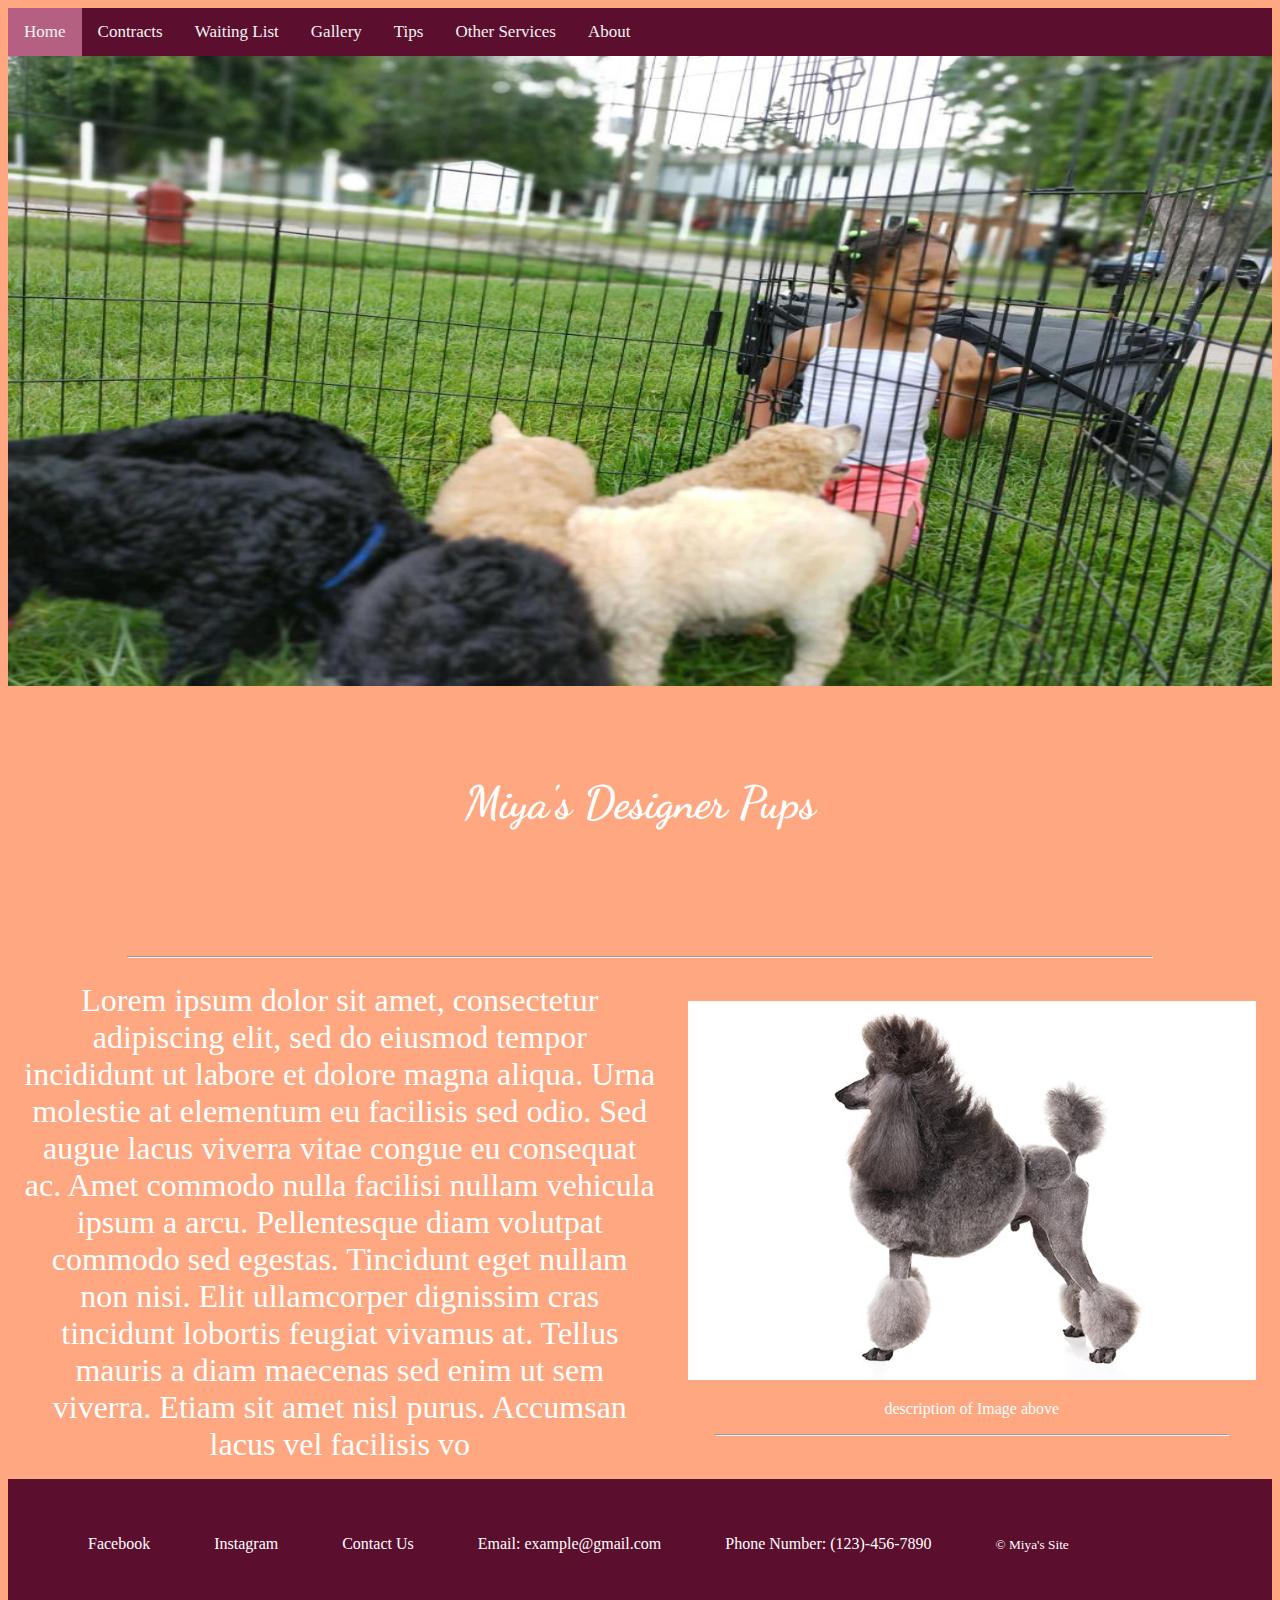
==== index.html @ 5087bb40 "new repo" ====
<!DOCTYPE html>
<html>

<head>
    <title>Miya's Designer Pups</title>
    <link rel="stylesheet" href="stylesheets/styles.css">
    <!-- Load an icon library to show a hamburger menu (bars) on small screens -->
    <link rel="stylesheet" href="https://cdnjs.cloudflare.com/ajax/libs/font-awesome/4.7.0/css/font-awesome.min.css">
    <meta name="viewport" content="width=device-width, initial-scale=1, minimum-scale=1" />
</head>

<body>
    <div class="topnav" id="myTopnav">
        <a href="index.html" class="active">Home</a>
        <a href="contracts.html">Contracts</a>
        <a href="waitinglist.html">Waiting List</a>
        <a href="gallery.html">Gallery</a>
        <a href="tips.html">Tips</a>
        <a href="other-services.html">Other Services</a>
        <a href="about.html">About</a>
        <a href="javascript:void(0);" class="icon" onclick="myFunction()">
            <i class="fa fa-bars"></i>
        </a>
    </div>

    <div class="front-page-banner">
        <img src="assets/miya-banner.jpg" alt="">
    </div>

    <div class="header-container">
        <header>Miya's Designer Pups</header>
    </div>

    <hr>

    <div class="front-page-content">
        <div class="front-page-text">
            <article>
                Lorem ipsum dolor sit amet, consectetur adipiscing elit, sed do eiusmod tempor incididunt ut labore et
                dolore magna aliqua. Urna molestie at elementum eu facilisis sed odio. Sed augue lacus viverra vitae
                congue eu consequat ac. Amet commodo nulla facilisi nullam vehicula ipsum a arcu. Pellentesque diam
                volutpat commodo sed egestas. Tincidunt eget nullam non nisi. Elit ullamcorper dignissim cras tincidunt
                lobortis feugiat vivamus at. Tellus mauris a diam maecenas sed enim ut sem viverra. Etiam sit amet nisl
                purus. Accumsan lacus vel facilisis vo
            </article>
        </div>
        <div class="front-page-image">
            <img src="assets/Grey-Poodle.jpg" alt="">
            <p> description of Image above</p>
            <hr>
        </div>
    </div>

    <footer>
        <ul>
            <a href="">
                <li>Facebook</li>
            </a>
            <a href="">
                <li>Instagram</li>
            </a>
            <a href="">
                <li>Contact Us</li>
            </a>
            <li>Email: example@gmail.com</li>
            <li>Phone Number: (123)-456-7890</li>
            <li><small>&copy; Miya's Site</small></li>
        </ul>
</body>
<script src="scripts/main.js"></script>
</html>
---- stylesheets/styles.css ----
@font-face {
    font-family: DancingScript;
    src: url(../assets/fonts/DancingScript-Bold.ttf);
}


body {
    background-color: #ffa781;
    color: white;
}

/* Add a black background color to the top navigation */
.topnav {
    background-color: #5b0e2d;
    overflow: hidden;
}

/* Style the links inside the navigation bar */
.topnav a {
    float: left;
    display: block;
    color: #f2f2f2;
    text-align: center;
    padding: 14px 16px;
    text-decoration: none;
    font-size: 17px;
}

/* Change the color of links on hover */
.topnav a:hover {
    background-color: #b56082;
}

/* Add an active class to highlight the current page */
.topnav a.active {
    background-color: #b56082;
}

/* Hide the link that should open and close the topnav on small screens */
.topnav .icon {
    display: none;
}

.front-page-banner {
    width: 100%;
    height: 50vh;
}

.front-page-banner img {
    width: 100%;
    height: 70vh;
}

.header-container{
    text-align: center;
    height: 10vh;
    margin: 10vh;
    margin-top: 30vh;
}

header{
    font-family: DancingScript;
    font-size: 5vh;
}

hr{
    width: 80vw;
    display: flex;
    align-self: center;
}

.front-page-image hr{
    width: 40vw;
}

footer{
    background-color: #5b0e2d;
    padding: 10px;
    list-style: none;
    display: flex;
    flex-direction: row;
}

footer li{
    display: inline-block;
    margin: 30px;
    color:white;
}

footer a:link{
    text-decoration: none;
}

.front-page-content{
   width: 100%;
   display: flex;
   justify-content: space-between;
   align-items: center;
}

.front-page-image{
    width: 45vw;
    padding:1rem;
    text-align: center;
    display: inline-block;
}

.front-page-image img{
    position: relative;
    width:100%;
}

.front-page-text{
    width: 50vw;
    padding:1rem;
    text-align: center;
    display: inline-block;
    position: relative;
}

.front-page-text{
    width: 50vw;
}

article{
    font-size: 2rem;
}


/* When the screen is less than 600 pixels wide, hide all links, except for the first one ("Home"). Show the link that contains should open and close the topnav (.icon) */
@media screen and (max-width: 600px) {
    .topnav a:not(:first-child) {
        display: none;
    }

    .topnav a.icon {
        float: right;
        display: block;
    }
}

/* The "responsive" class is added to the topnav with JavaScript when the user clicks on the icon. This class makes the topnav look good on small screens (display the links vertically instead of horizontally) */

@media screen and (max-width: 600px) {
    .topnav.responsive {
        position: relative;
    }

    .topnav.responsive a.icon {
        position: absolute;
        right: 0;
        top: 0;
    }

    .topnav.responsive a {
        float: none;
        display: block;
        text-align: left;
    }
    .front-page-content{
        flex-direction: column;
    }
}
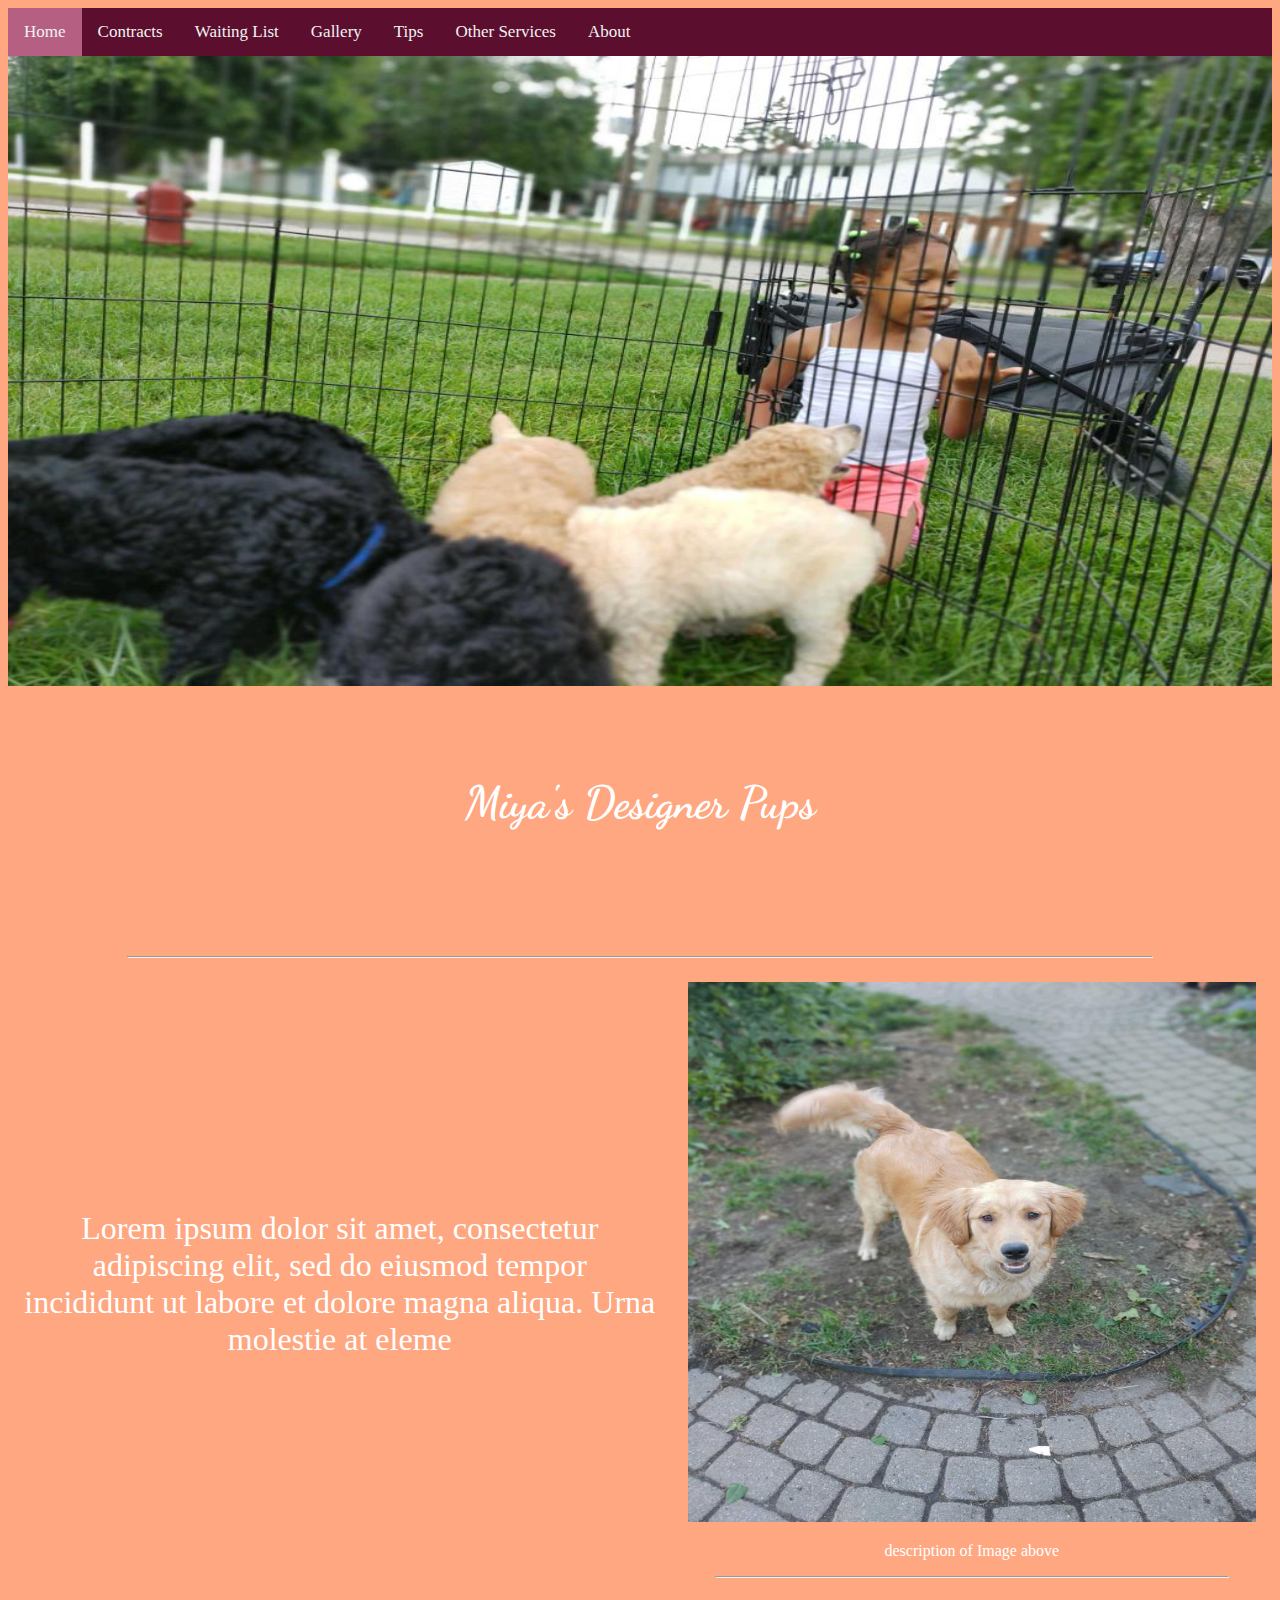
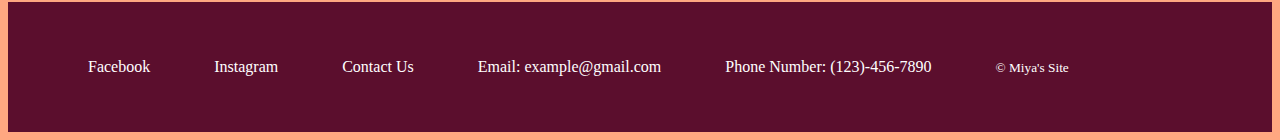
==== commit 4928a7a4: "added Dees Email and finalized sizing for text and images across site" ====
--- a/index.html
+++ b/index.html
@@ -37,15 +37,11 @@
         <div class="front-page-text">
             <article>
                 Lorem ipsum dolor sit amet, consectetur adipiscing elit, sed do eiusmod tempor incididunt ut labore et
-                dolore magna aliqua. Urna molestie at elementum eu facilisis sed odio. Sed augue lacus viverra vitae
-                congue eu consequat ac. Amet commodo nulla facilisi nullam vehicula ipsum a arcu. Pellentesque diam
-                volutpat commodo sed egestas. Tincidunt eget nullam non nisi. Elit ullamcorper dignissim cras tincidunt
-                lobortis feugiat vivamus at. Tellus mauris a diam maecenas sed enim ut sem viverra. Etiam sit amet nisl
-                purus. Accumsan lacus vel facilisis vo
+                dolore magna aliqua. Urna molestie at eleme
             </article>
         </div>
         <div class="front-page-image">
-            <img src="assets/Grey-Poodle.jpg" alt="">
+            <img src="assets/golden-retriever1.jpg" alt="">
             <p> description of Image above</p>
             <hr>
         </div>
--- a/stylesheets/styles.css
+++ b/stylesheets/styles.css
@@ -108,6 +108,7 @@
 .front-page-image img{
     position: relative;
     width:100%;
+    height: 60vh;
 }
 
 .front-page-text{
@@ -160,4 +161,10 @@
     .front-page-content{
         flex-direction: column;
     }
+    .front-page-image{
+        width: 80vw;
+    }
+    article{
+        font-size: 2rem;
+    }
 }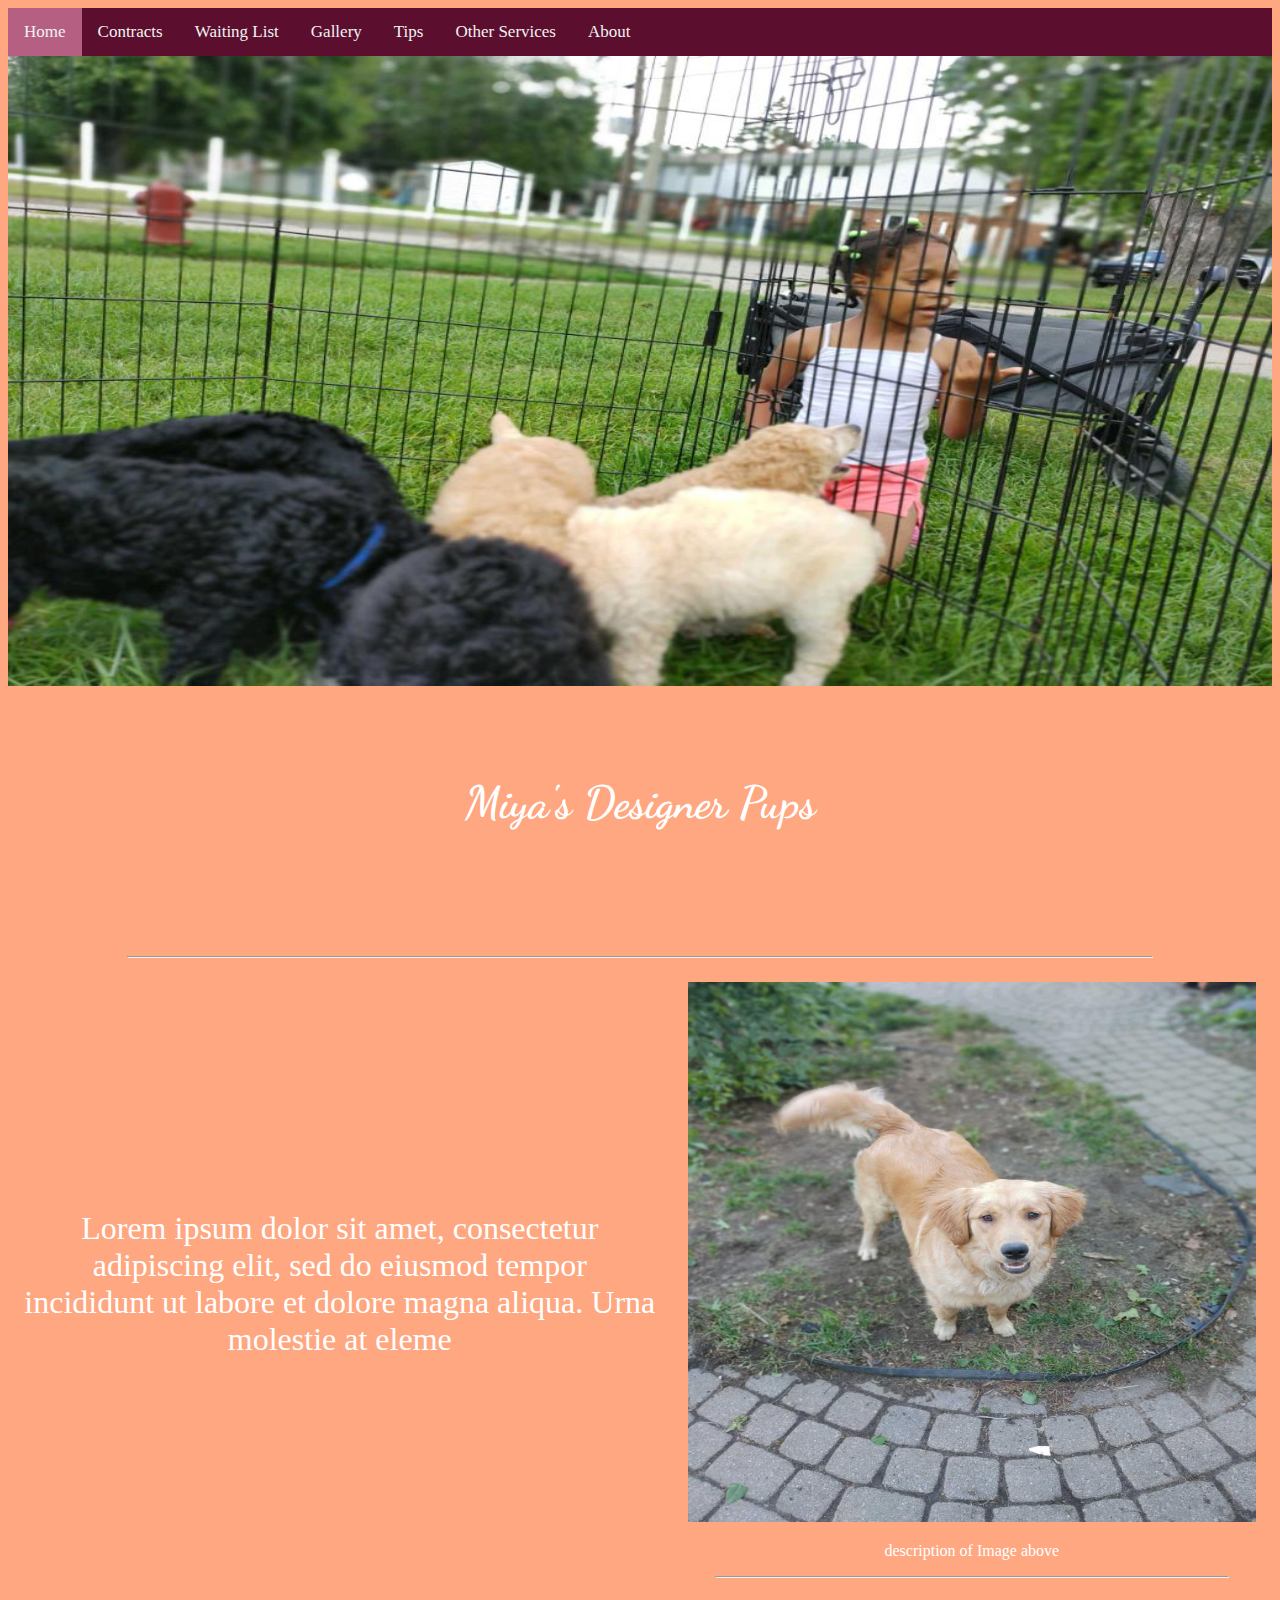
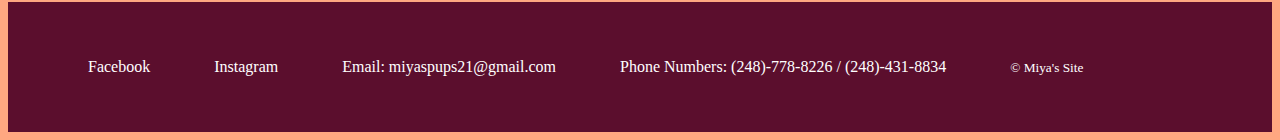
==== commit 20a20975: "updated contact info and imgs" ====
--- a/index.html
+++ b/index.html
@@ -49,17 +49,14 @@
 
     <footer>
         <ul>
-            <a href="">
+            <a href="https://www.facebook.com/profile.php?id=100069837413498">
                 <li>Facebook</li>
             </a>
             <a href="">
                 <li>Instagram</li>
             </a>
-            <a href="">
-                <li>Contact Us</li>
-            </a>
-            <li>Email: example@gmail.com</li>
-            <li>Phone Number: (123)-456-7890</li>
+            <li>Email: miyaspups21@gmail.com</li>
+            <li>Phone Numbers: (248)-778-8226 / (248)-431-8834</li>
             <li><small>&copy; Miya's Site</small></li>
         </ul>
 </body>
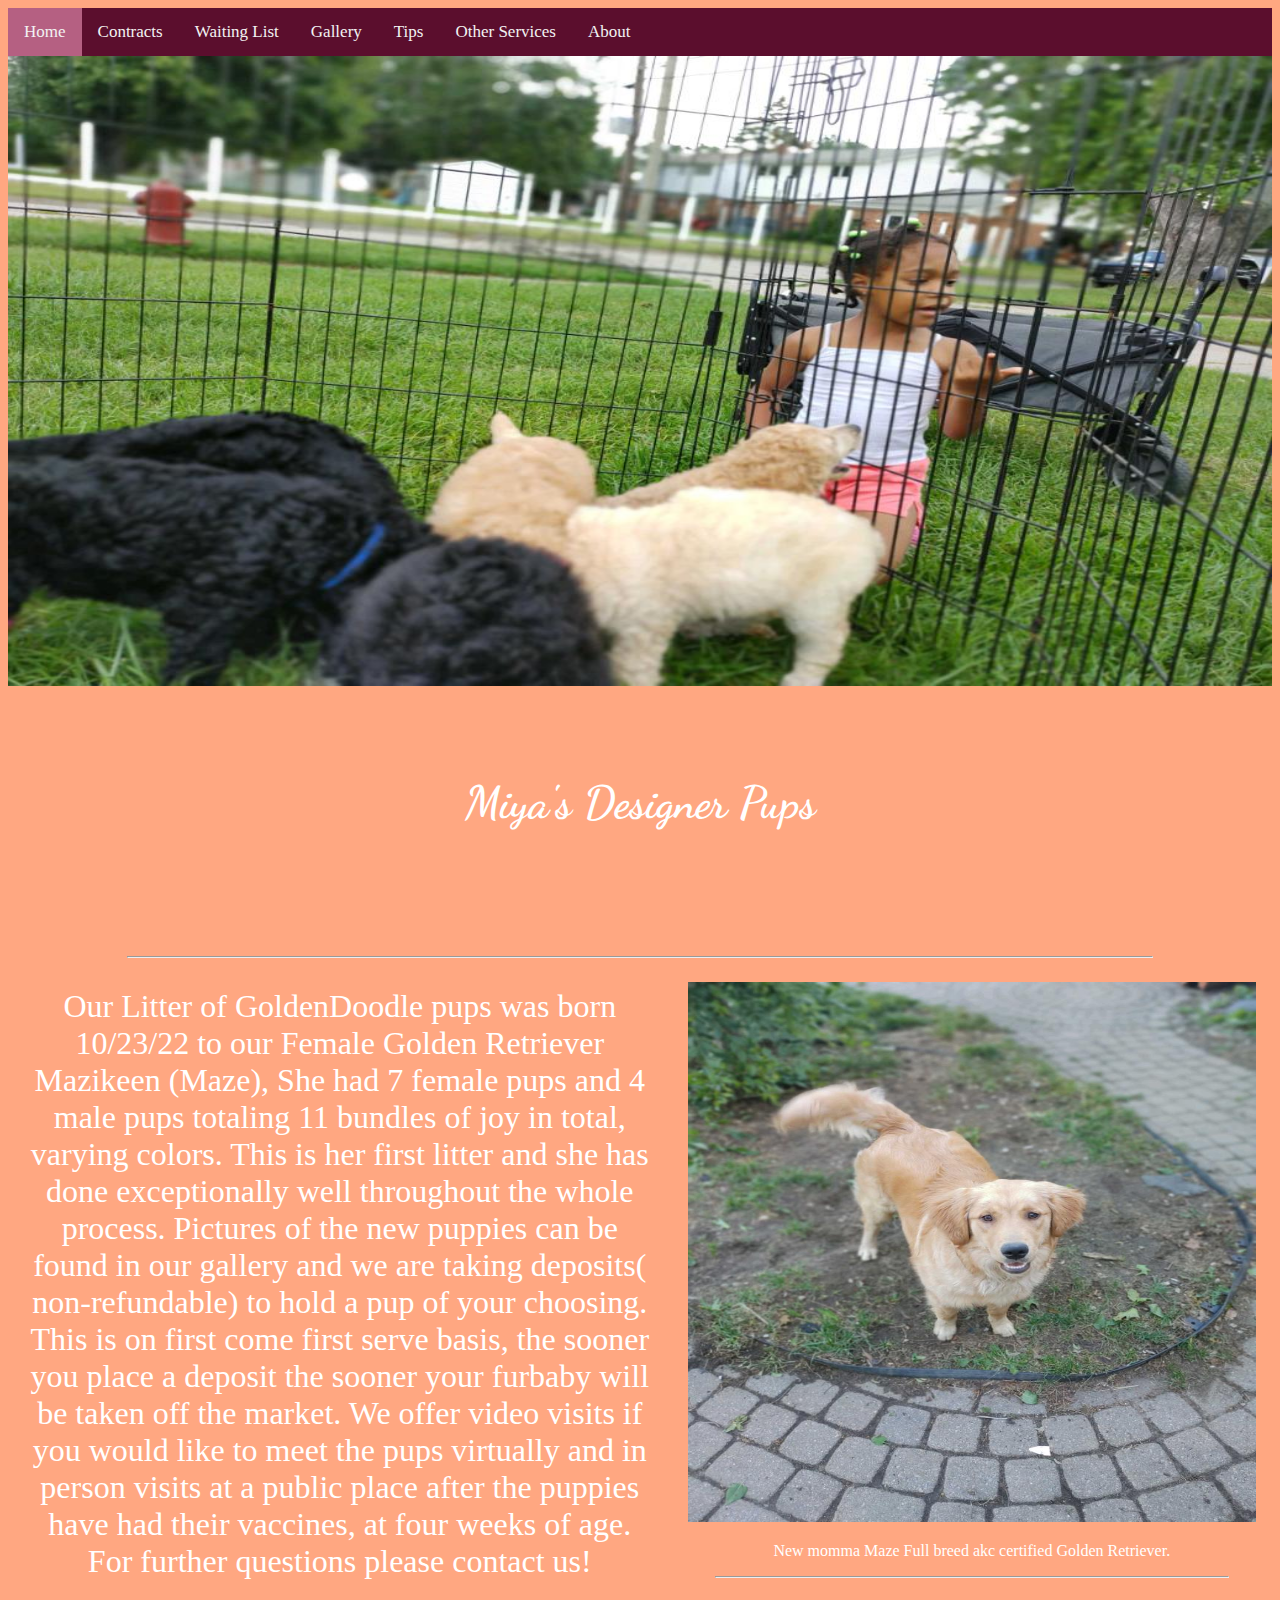
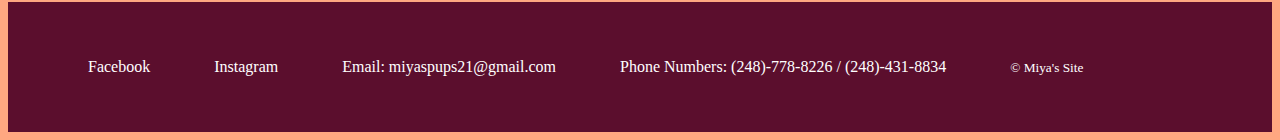
==== commit d8c959f3: "updated site text to replace lorem ipsum" ====
--- a/index.html
+++ b/index.html
@@ -36,13 +36,19 @@
     <div class="front-page-content">
         <div class="front-page-text">
             <article>
-                Lorem ipsum dolor sit amet, consectetur adipiscing elit, sed do eiusmod tempor incididunt ut labore et
-                dolore magna aliqua. Urna molestie at eleme
+                Our Litter of GoldenDoodle pups was born 10/23/22 to our Female Golden Retriever Mazikeen (Maze),
+                She had 7 female pups and 4 male pups totaling 11 bundles of joy in total, varying colors.
+                This is her first litter and she has done exceptionally well throughout the whole process.
+                Pictures of the new puppies can be found in our gallery and we are taking deposits( non-refundable)
+                to hold a pup of your choosing. This is on first come first serve basis, the sooner you place a deposit
+                the sooner your furbaby will be taken off the market. We offer video visits if you would like to meet the 
+                pups virtually and in person visits at a public place after the puppies have had their vaccines,
+                at four weeks of age. For further questions please contact us!
             </article>
         </div>
         <div class="front-page-image">
             <img src="assets/golden-retriever1.jpg" alt="">
-            <p> description of Image above</p>
+            <p>New momma Maze Full breed akc certified Golden Retriever. </p>
             <hr>
         </div>
     </div>
@@ -52,7 +58,7 @@
             <a href="https://www.facebook.com/profile.php?id=100069837413498">
                 <li>Facebook</li>
             </a>
-            <a href="">
+            <a href="https://www.instagram.com/miyasdesignerpups/">
                 <li>Instagram</li>
             </a>
             <li>Email: miyaspups21@gmail.com</li>
--- a/stylesheets/styles.css
+++ b/stylesheets/styles.css
@@ -165,6 +165,6 @@
         width: 80vw;
     }
     article{
-        font-size: 2rem;
+        font-size: 1rem;
     }
 }